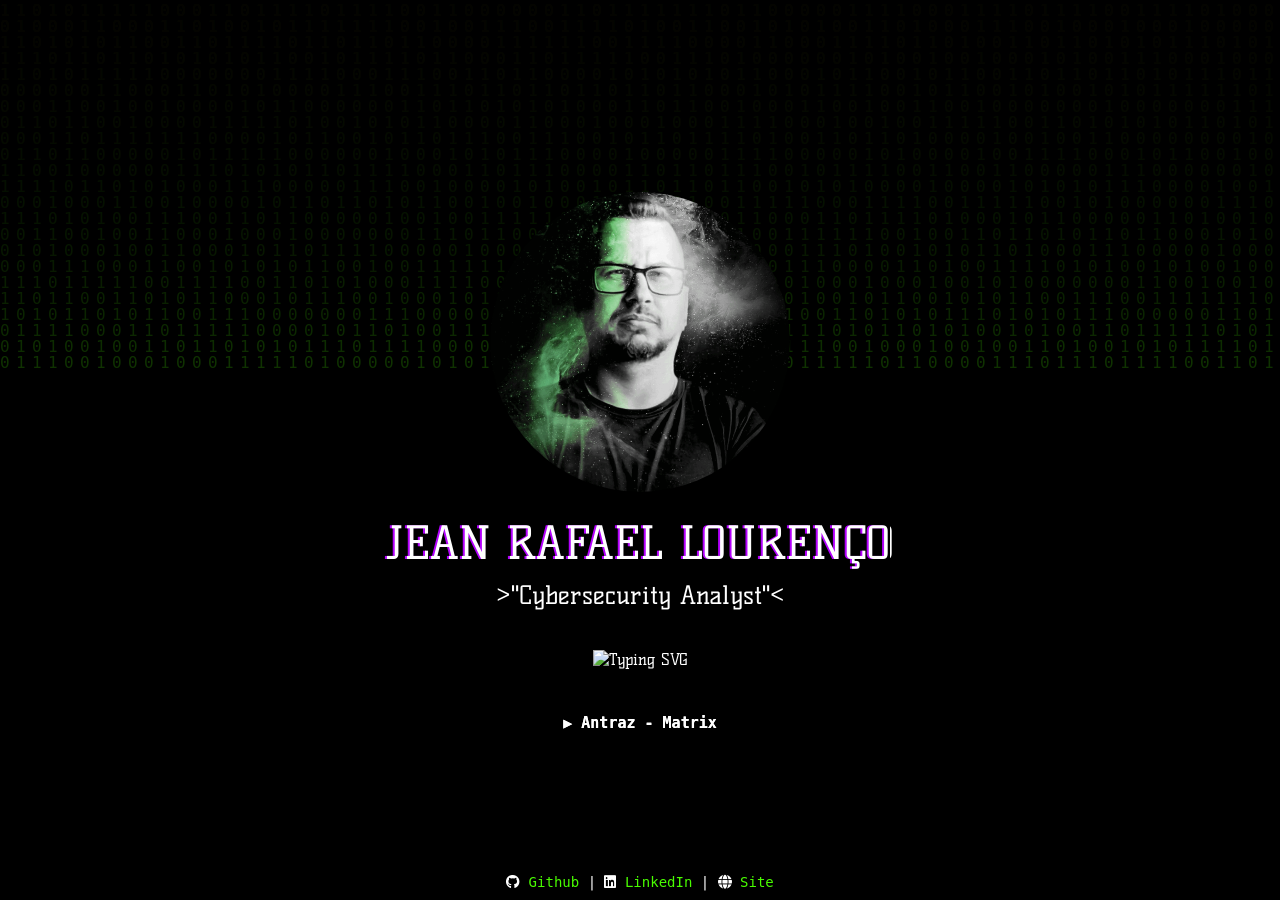
==== whoami/index.html @ 48b9b2f0 "update files" ====
<!DOCTYPE html>
<html lang="pt-br">
<head>
    <meta charset="UTF-8" />
    <meta name="viewport" content="width=device-width, initial-scale=1.0"/>
    <meta name="keywords" content="Cybersecurity Analyst, Web Application Tester, CTF Player, Python and Bash Script Developer.">
    <meta name="description" content="@jeanrafaellourenco portfolio.">
    <meta name="author" content="Jean Rafael Lourenço">
    <title>Whoami</title>
    <link rel="icon" href="../assets/images/favicon.png" type="image/x-icon">
    <link rel="stylesheet" href="https://cdnjs.cloudflare.com/ajax/libs/font-awesome/6.5.1/css/all.min.css">
    <style>
        @import url('https://fonts.googleapis.com/css2?family=Kelly+Slab&display=swap');

        body {
            background-color: black;
            color: white;
            font-family: 'Kelly Slab', sans-serif;
            display: flex;
            flex-direction: column;
            align-items: center;
            justify-content: center;
            margin: 0;
            height: 100vh;
            position: relative;
        }

        canvas {
            position: fixed;
            top: 0;
            left: 0;
            width: 100%;
            height: 100%;
            z-index: -1; /* Mantém o efeito de fundo sem interferir nos botões */
        }

        .prompt {
            text-align: center;
            padding: 20px;
            margin: 10px;
            width: 90%;
            max-width: 600px;
            position: relative;
            z-index: 1; /* Garante que os elementos fiquem sobre o efeito */
        }

        .glitch {
            font-size: 45px;
            text-transform: uppercase;
            position: relative;
            display: inline-block;
        }

        .glitch::before,
        .glitch::after {
            content: attr(data-text);
            position: absolute;
            top: 0;
            left: 0;
            width: 100%;
            height: 100%;
            background: black;
        }

        .glitch::before {
            left: 2px;
            text-shadow: -2px 0 #49FC00;
            animation: glitch-anim 2.5s infinite linear alternate-reverse;
        }

        .glitch::after {
            left: -2px;
            text-shadow: -2px 0 #b300fc;
            animation: glitch-anim-2 3s infinite linear alternate-reverse;
        }

        @keyframes glitch-anim {
            0% { clip: rect(136px, 9999px, 50px, 0); }
            50% { clip: rect(0px, 9999px, 12px, 0); }
            100% { clip: rect(49px, 9999px, 135px, 0); }
        }

        @keyframes glitch-anim-2 {
            0% { clip: rect(118px, 9999px, 37px, 0); }
            50% { clip: rect(12px, 9999px, 143px, 0); }
            100% { clip: rect(44px, 9999px, 148px, 0); }
        }

        p {
            font-size: 25px;
            margin: 10px 0;
        }

        .logo {
            max-width: 300px;
            margin-bottom: 20px;
            border-radius: 50%;
        }

        .message {
            text-align: center;
        }

        .message a {
            color: white;
            text-decoration: none;
            font-size: 18px;
        }

        button {
            background: transparent;
            border: 2px solid #47fc0000;
            color: white;
            font-family: 'Share Tech Mono', monospace;
            font-size: 15px;
            font-weight: bold;
            padding: 5px 20px;
            text-decoration: none;
            text-shadow: 0px 0px 0px;
            cursor: pointer;
        }

        audio {
            margin-top: 20px;
        }

        footer {
        position: fixed;
        bottom: 0;
        width: 100%;
        text-align: center;
        padding: 10px 0;
        background-color: rgba(0, 0, 0, 0.5);
        }

        footer p {
        margin: 0;
        font-family: 'Share Tech Mono', monospace;
        font-size: 14px;
        }

        footer a {
        color: #49FC00;
        text-decoration: none;
        }
    </style>
</head>
<body>
    <!-- Canvas para o efeito Matrix -->
    <canvas id="matrixCanvas"></canvas>

    <div class="prompt">
        <img class="logo" src="../assets/images/profile-glitch.gif" alt="foto-perfil">
        <div class="glitch" data-text="Jean Rafael Lourenço"><font color="#49FC00">Jean</font> Rafael Lourenço</div>
        <div class="message">
            <p>&gt;"Cybersecurity Analyst"&lt;</p>
        </div>
    </div>
    
    <!-- https://git.io/typing-svg -->
    <a><img src="https://readme-typing-svg.demolab.com?font=&size=20&pause=1000&center=true&color=24F73A&center=true&multiline=true&width=950&lines=Web Application Tester, CTF Player, Python and Bash Script Developer." alt="Typing SVG" /></a>
    

    <!-- Botão Play/Pause -->
    <br><br>
    <button class="play-btn" id="playPause">▶</button>

    <!-- Elemento de áudio sem autoplay e loop -->
    <audio id="audio">
        <source src="" type="audio/mpeg">
        Seu navegador não suporta áudio.
    </audio>


    <script>
        // Definição da playlist em sequência
        const songs = [
            { name: "Antraz - Nenhum Sistema Está a Salvo", src: "../assets/music/Nenhum Sistema Está a Salvo-Antraz.mp3" },
            { name: "Antraz - Piratas Do Silicio", src: "../assets/music/Piratas Do Silicio-Antraz.mp3" },
            { name: "Antraz - Matrix", src: "../assets/music/Matrix-Antraz.mp3" }
            // Adicione mais músicas conforme necessário
            // Artist: Antraz 
            // Spotify: https://open.spotify.com/intl-pt/artist/4gJVFIdr0jCw4HDaX0cTdk 
            // Deezer: https://www.deezer.com/br/artist/14185607/top_track
            // YouTube: https://www.youtube.com/@ANTRAZMENTALZ
        ];

        const audio = document.getElementById("audio");
        audio.volume = 0.5; // Volume inicial de 50%

        const playPauseButton = document.getElementById("playPause");
        let currentSong = null;
        // Escolhe aleatoriamente o índice da primeira música
        let currentIndex = Math.floor(Math.random() * songs.length);

        // Atualiza o botão para exibir o nome da música escolhida
        playPauseButton.textContent = "▶ " + songs[currentIndex].name;

        // Função para tocar uma música e atualizar o botão com o nome da faixa
        function playSong(song) {
            currentSong = song;
            audio.src = song.src;
            audio.play();
            playPauseButton.textContent = "⏸ " + song.name;
        }

        // Quando a música terminar, toca a próxima em sequência
        audio.onended = () => {
            currentIndex = (currentIndex + 1) % songs.length;
            playSong(songs[currentIndex]);
        };

        // Evento de clique para iniciar ou pausar a reprodução
        playPauseButton.addEventListener("click", () => {
            if (!currentSong) {
                // Primeiro clique: inicia a música escolhida aleatoriamente
                playSong(songs[currentIndex]);
            } else if (audio.paused) {
                audio.play();
                playPauseButton.textContent = "⏸ " + currentSong.name;
            } else {
                audio.pause();
                playPauseButton.textContent = "▶ " + currentSong.name;
            }
        });

        // Script do efeito Matrix
        const canvas = document.getElementById("matrixCanvas");
        const ctx = canvas.getContext("2d");

        // Ajusta o canvas para cobrir toda a tela
        canvas.width = window.innerWidth;
        canvas.height = window.innerHeight;

        const fontSize = 16;
        const columns = Math.floor(canvas.width / fontSize);
        const drops = Array(columns).fill(1);

        function drawMatrix() {
            ctx.fillStyle = "rgba(0, 0, 0, 0.1)";
            ctx.fillRect(0, 0, canvas.width, canvas.height);

            ctx.fillStyle = "rgba(73, 252, 0, 0.2)";

            ctx.font = `${fontSize}px monospace`;

            for (let i = 0; i < drops.length; i++) {
                const text = Math.random() > 0.5 ? "0" : "1";
                const x = i * fontSize;
                const y = drops[i] * fontSize;

                ctx.fillText(text, x, y);

                if (y > canvas.height && Math.random() > 0.975) {
                    drops[i] = 0;
                }
                drops[i]++;
            }
        }

        setInterval(drawMatrix, 50);

        window.addEventListener("resize", () => {
            canvas.width = window.innerWidth;
            canvas.height = window.innerHeight;
        });
    </script>
    
    
    <footer>
        <p>
            <a href="https://github.com/jeanrafaellourenco" target="_blank">
                <i class="fa-brands fa-github" style="color: #fff;"></i> Github
            </a>
            |
            <a href="https://www.linkedin.com/in/jeanrafaellourenco/" target="_blank">
                <i class="fa-brands fa-linkedin" style="color: #fff;"></i> LinkedIn
            </a>
            |
            <a href="https://jeanrafaellourenco.github.io/" target="_blank">
                <i class="fa-solid fa-globe" style="color: #fff;"></i> Site
            </a>
        </p>
    </footer>

</body>
</html>
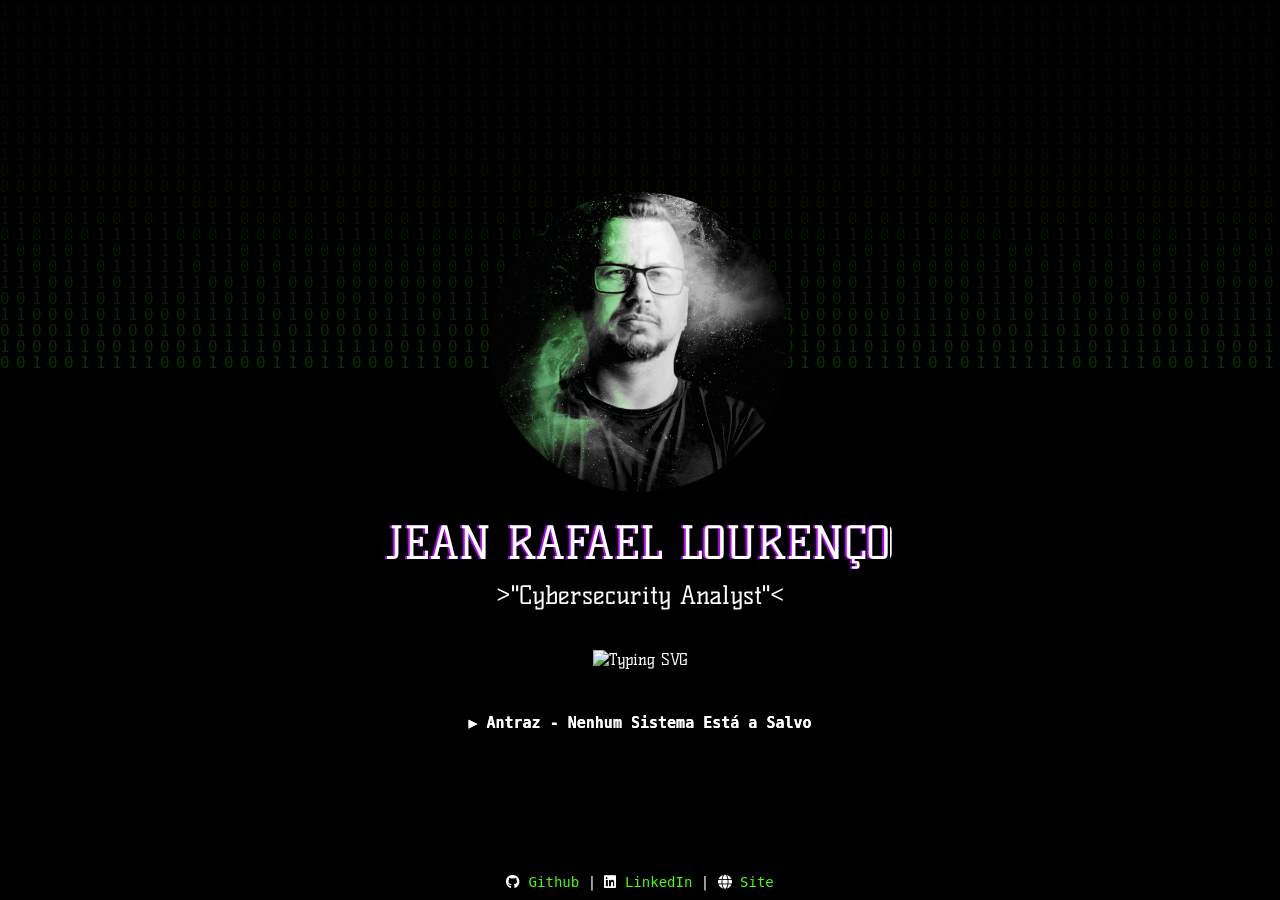
==== commit a02115b9: "update files" ====
--- a/whoami/index.html
+++ b/whoami/index.html
@@ -158,7 +158,7 @@
     </div>
     
     <!-- https://git.io/typing-svg -->
-    <a><img src="https://readme-typing-svg.demolab.com?font=&size=20&pause=1000&center=true&color=24F73A&center=true&multiline=true&width=950&lines=Web Application Tester, CTF Player, Python and Bash Script Developer." alt="Typing SVG" /></a>
+    <a><img src="https://readme-typing-svg.demolab.com?font=&size=20&pause=1000&center=true&color=24F73A&center=true&width=950&lines=Web Application Tester, Automation Specialist, Python and Bash Script Developer;Ethical Hacker, Bug Hunter, CTF Player;Offensive Security, Red Team Operator, OSINT, Security Researcher" alt="Typing SVG" /></a>
     
 
     <!-- Botão Play/Pause -->
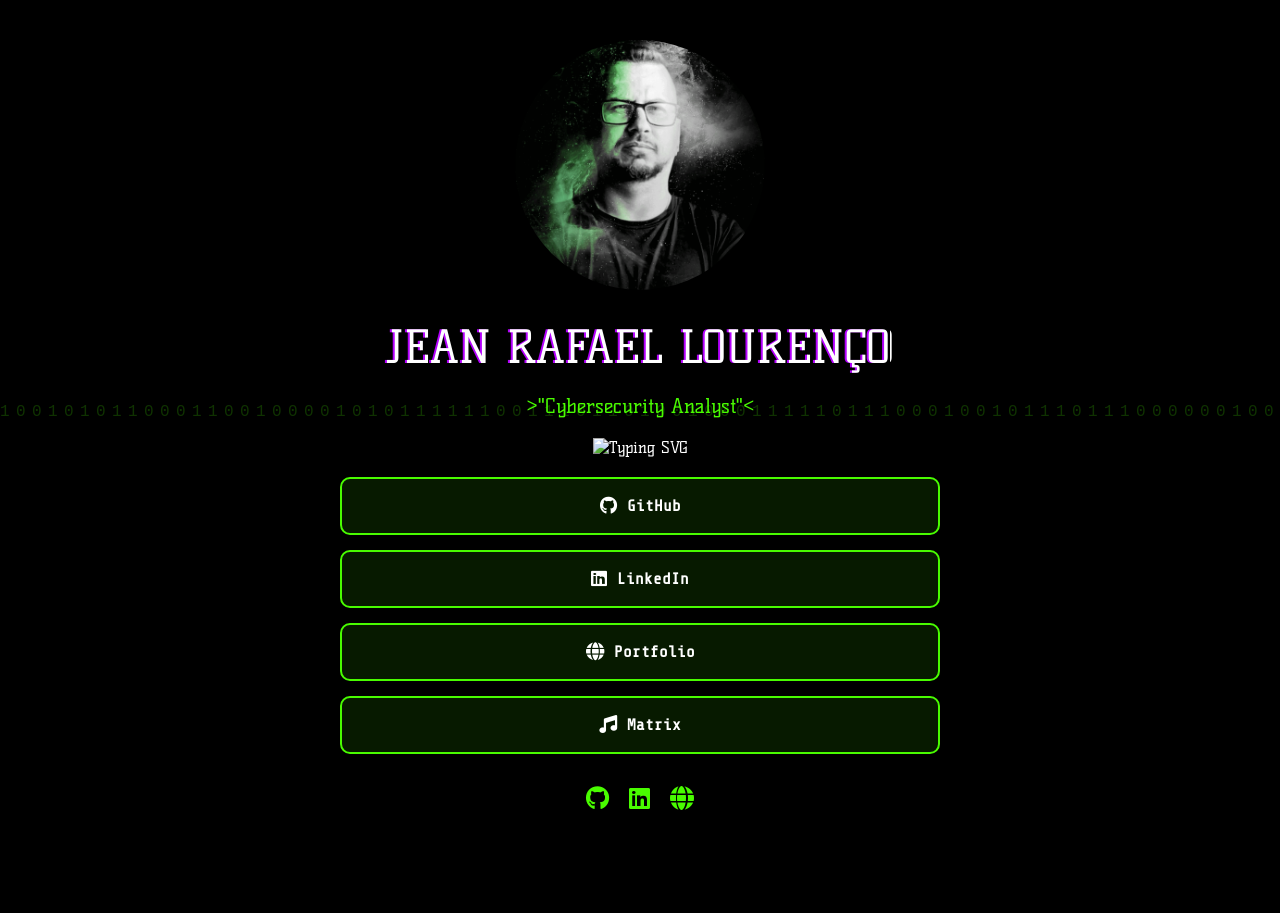
==== commit d4ac2f28: "first commit 2026 version" ====
--- a/whoami/index.html
+++ b/whoami/index.html
@@ -11,6 +11,11 @@
     <link rel="stylesheet" href="https://cdnjs.cloudflare.com/ajax/libs/font-awesome/6.5.1/css/all.min.css">
     <style>
         @import url('https://fonts.googleapis.com/css2?family=Kelly+Slab&display=swap');
+        @import url('https://fonts.googleapis.com/css2?family=Share+Tech+Mono&display=swap');
+
+        * {
+            box-sizing: border-box;
+        }
 
         body {
             background-color: black;
@@ -21,8 +26,10 @@
             align-items: center;
             justify-content: center;
             margin: 0;
-            height: 100vh;
+            min-height: 100vh;
             position: relative;
+            overflow-x: hidden;
+            padding: 40px 20px 80px 20px;
         }
 
         canvas {
@@ -31,24 +38,31 @@
             left: 0;
             width: 100%;
             height: 100%;
-            z-index: -1; /* Mantém o efeito de fundo sem interferir nos botões */
-        }
-
-        .prompt {
+            z-index: -1;
+        }
+
+        .container {
+            width: 100%;
+            max-width: 600px;
             text-align: center;
-            padding: 20px;
-            margin: 10px;
-            width: 90%;
-            max-width: 600px;
-            position: relative;
-            z-index: 1; /* Garante que os elementos fiquem sobre o efeito */
+            z-index: 1;
+            padding-bottom: 20px;
+        }
+
+        .logo {
+            width: 180px;
+            height: 180px;
+            border-radius: 50%;
+            margin: 0 auto 20px;
+            display: block;
         }
 
         .glitch {
-            font-size: 45px;
+            font-size: 32px;
             text-transform: uppercase;
             position: relative;
             display: inline-block;
+            margin: 10px 0;
         }
 
         .glitch::before,
@@ -86,149 +100,275 @@
             100% { clip: rect(44px, 9999px, 148px, 0); }
         }
 
-        p {
-            font-size: 25px;
-            margin: 10px 0;
-        }
-
-        .logo {
-            max-width: 300px;
-            margin-bottom: 20px;
-            border-radius: 50%;
-        }
-
-        .message {
-            text-align: center;
-        }
-
-        .message a {
-            color: white;
-            text-decoration: none;
-            font-size: 18px;
-        }
-
-        button {
-            background: transparent;
-            border: 2px solid #47fc0000;
+        .subtitle {
+            font-size: 16px;
+            margin: 10px 0 20px;
+            color: #49FC00;
+        }
+
+        .typing-container {
+            width: 100%;
+            margin: 20px 0;
+            display: flex;
+            justify-content: center;
+            overflow: hidden;
+        }
+
+        .typing-container img {
+            max-width: 100%;
+            height: auto;
+        }
+
+        .links-container {
+            display: flex;
+            flex-direction: column;
+            gap: 15px;
+            width: 100%;
+            margin-top: 20px;
+        }
+
+        .link-button {
+            background: rgba(73, 252, 0, 0.1);
+            border: 2px solid #49FC00;
             color: white;
             font-family: 'Share Tech Mono', monospace;
-            font-size: 15px;
+            font-size: 14px;
             font-weight: bold;
-            padding: 5px 20px;
+            padding: 15px 20px;
             text-decoration: none;
-            text-shadow: 0px 0px 0px;
             cursor: pointer;
+            transition: all 0.3s ease;
+            border-radius: 10px;
+            display: flex;
+            align-items: center;
+            justify-content: center;
+            gap: 10px;
+            width: 100%;
+        }
+
+        .link-button:hover {
+            background: rgba(73, 252, 0, 0.2);
+            transform: translateY(-2px);
+        }
+
+        .link-button i {
+            font-size: 18px;
+        }
+
+        .social-links {
+            display: flex;
+            justify-content: center;
+            gap: 20px;
+            margin-top: 30px;
+        }
+
+        .social-links a {
+            color: #49FC00;
+            font-size: 24px;
+            transition: all 0.3s ease;
+        }
+
+        .social-links a:hover {
+            color: white;
+            transform: scale(1.2);
         }
 
         audio {
-            margin-top: 20px;
-        }
-
-        footer {
-        position: fixed;
-        bottom: 0;
-        width: 100%;
-        text-align: center;
-        padding: 10px 0;
-        background-color: rgba(0, 0, 0, 0.5);
-        }
-
-        footer p {
-        margin: 0;
-        font-family: 'Share Tech Mono', monospace;
-        font-size: 14px;
-        }
-
-        footer a {
-        color: #49FC00;
-        text-decoration: none;
+            display: none;
+        }
+
+        /* Desktop view */
+        @media screen and (min-width: 769px) {
+            .logo {
+                width: 250px;
+                height: 250px;
+            }
+
+            .glitch {
+                font-size: 45px;
+            }
+
+            .subtitle {
+                font-size: 20px;
+            }
+
+            .link-button {
+                font-size: 16px;
+                padding: 18px 25px;
+            }
+        }
+
+        /* Mobile Linktree style */
+        @media screen and (max-width: 768px) {
+            body {
+                justify-content: center;
+                padding: 20px 15px 60px 15px;
+            }
+
+            .container {
+                padding-bottom: 0;
+            }
+
+            .logo {
+                width: 150px;
+                height: 150px;
+                margin-bottom: 15px;
+            }
+
+            .glitch {
+                font-size: 24px;
+            }
+
+            .subtitle {
+                font-size: 14px;
+                margin: 8px 0 15px;
+            }
+
+            .typing-container {
+                margin: 15px 0;
+            }
+
+            .links-container {
+                gap: 12px;
+                margin-top: 15px;
+            }
+
+            .link-button {
+                font-size: 13px;
+                padding: 14px 18px;
+                border-radius: 8px;
+            }
+
+            .link-button i {
+                font-size: 16px;
+            }
+
+            .social-links {
+                margin-top: 25px;
+                gap: 15px;
+            }
+
+            .social-links a {
+                font-size: 20px;
+            }
         }
     </style>
 </head>
 <body>
-    <!-- Canvas para o efeito Matrix -->
     <canvas id="matrixCanvas"></canvas>
-
-    <div class="prompt">
-        <img class="logo" src="../assets/images/profile-glitch.gif" alt="foto-perfil">
-        <div class="glitch" data-text="Jean Rafael Lourenço"><font color="#49FC00">Jean</font> Rafael Lourenço</div>
-        <div class="message">
-            <p>&gt;"Cybersecurity Analyst"&lt;</p>
+    
+    <div class="container">
+        <img class="logo" src="../assets/images/profile-glitch.gif" alt="Jean Rafael Lourenço">
+        
+        <div class="glitch" data-text="Jean Rafael Lourenço">
+            <font color="#49FC00">Jean</font> Rafael Lourenço
+        </div>
+        
+        <p class="subtitle">&gt;"Cybersecurity Analyst"&lt;</p>
+        
+        <div class="typing-container">
+            <img src="https://readme-typing-svg.demolab.com?font=&size=18&pause=1000&center=true&color=24F73A&width=600&lines=Web+Application+Tester;Automation+Specialist;Python+and+Bash+Script+Developer;Ethical+Hacker,+Bug+Hunter;CTF+Player;Offensive+Security;Red+Team+Operator;OSINT,+Security+Researcher" alt="Typing SVG" />
+        </div>
+        
+        <div class="links-container">
+            <button class="link-button" id="githubBtn">
+                <i class="fa-brands fa-github"></i>
+                GitHub
+            </button>
+            
+            <button class="link-button" id="linkedinBtn">
+                <i class="fa-brands fa-linkedin"></i>
+                LinkedIn
+            </button>
+            
+            <button class="link-button" id="siteBtn">
+                <i class="fa-solid fa-globe"></i>
+                Portfolio
+            </button>
+            
+            <button class="link-button play-btn" id="playPause">
+                <i class="fa-solid fa-music"></i>
+                <span id="musicText">Play Music</span>
+            </button>
+        </div>
+        
+        <div class="social-links">
+            <a href="https://github.com/jeanrafaellourenco" target="_blank" rel="noopener noreferrer" title="GitHub">
+                <i class="fa-brands fa-github"></i>
+            </a>
+            <a href="https://www.linkedin.com/in/jeanrafaellourenco/" target="_blank" rel="noopener noreferrer" title="LinkedIn">
+                <i class="fa-brands fa-linkedin"></i>
+            </a>
+            <a href="https://jeanrafaellourenco.github.io/" target="_blank" rel="noopener noreferrer" title="Site">
+                <i class="fa-solid fa-globe"></i>
+            </a>
         </div>
     </div>
-    
-    <!-- https://git.io/typing-svg -->
-    <a><img src="https://readme-typing-svg.demolab.com?font=&size=20&pause=1000&center=true&color=24F73A&center=true&width=950&lines=Web Application Tester, Automation Specialist, Python and Bash Script Developer;Ethical Hacker, Bug Hunter, CTF Player;Offensive Security, Red Team Operator, OSINT, Security Researcher" alt="Typing SVG" /></a>
-    
-
-    <!-- Botão Play/Pause -->
-    <br><br>
-    <button class="play-btn" id="playPause">▶</button>
-
-    <!-- Elemento de áudio sem autoplay e loop -->
+
     <audio id="audio">
         <source src="" type="audio/mpeg">
         Seu navegador não suporta áudio.
     </audio>
 
-
     <script>
-        // Definição da playlist em sequência
+        // Links dos botões
+        document.getElementById('githubBtn').addEventListener('click', function() {
+            window.open('https://github.com/jeanrafaellourenco', '_blank');
+        });
+
+        document.getElementById('linkedinBtn').addEventListener('click', function() {
+            window.open('https://www.linkedin.com/in/jeanrafaellourenco/', '_blank');
+        });
+
+        document.getElementById('siteBtn').addEventListener('click', function() {
+            window.open('https://jeanrafaellourenco.github.io/', '_blank');
+        });
+
+        // Player de música
         const songs = [
-            { name: "Antraz - Nenhum Sistema Está a Salvo", src: "../assets/music/Nenhum Sistema Está a Salvo-Antraz.mp3" },
-            { name: "Antraz - Piratas Do Silicio", src: "../assets/music/Piratas Do Silicio-Antraz.mp3" },
-            { name: "Antraz - Matrix", src: "../assets/music/Matrix-Antraz.mp3" }
-            // Adicione mais músicas conforme necessário
-            // Artist: Antraz 
-            // Spotify: https://open.spotify.com/intl-pt/artist/4gJVFIdr0jCw4HDaX0cTdk 
-            // Deezer: https://www.deezer.com/br/artist/14185607/top_track
-            // YouTube: https://www.youtube.com/@ANTRAZMENTALZ
+            { name: "Nenhum Sistema Está a Salvo", src: "../assets/music/Nenhum Sistema Está a Salvo-Antraz.mp3" },
+            { name: "Piratas Do Silício", src: "../assets/music/Piratas Do Silicio-Antraz.mp3" },
+            { name: "Matrix", src: "../assets/music/Matrix-Antraz.mp3" }
         ];
 
         const audio = document.getElementById("audio");
-        audio.volume = 0.5; // Volume inicial de 50%
+        audio.volume = 0.5;
 
         const playPauseButton = document.getElementById("playPause");
+        const musicText = document.getElementById("musicText");
         let currentSong = null;
-        // Escolhe aleatoriamente o índice da primeira música
         let currentIndex = Math.floor(Math.random() * songs.length);
 
-        // Atualiza o botão para exibir o nome da música escolhida
-        playPauseButton.textContent = "▶ " + songs[currentIndex].name;
-
-        // Função para tocar uma música e atualizar o botão com o nome da faixa
+        musicText.textContent = songs[currentIndex].name;
+
         function playSong(song) {
             currentSong = song;
             audio.src = song.src;
             audio.play();
-            playPauseButton.textContent = "⏸ " + song.name;
-        }
-
-        // Quando a música terminar, toca a próxima em sequência
+            musicText.textContent = "⏸ " + song.name;
+        }
+
         audio.onended = () => {
             currentIndex = (currentIndex + 1) % songs.length;
             playSong(songs[currentIndex]);
         };
 
-        // Evento de clique para iniciar ou pausar a reprodução
         playPauseButton.addEventListener("click", () => {
             if (!currentSong) {
-                // Primeiro clique: inicia a música escolhida aleatoriamente
                 playSong(songs[currentIndex]);
             } else if (audio.paused) {
                 audio.play();
-                playPauseButton.textContent = "⏸ " + currentSong.name;
+                musicText.textContent = "⏸ " + currentSong.name;
             } else {
                 audio.pause();
-                playPauseButton.textContent = "▶ " + currentSong.name;
+                musicText.textContent = "▶ " + currentSong.name;
             }
         });
 
-        // Script do efeito Matrix
+        // Efeito Matrix
         const canvas = document.getElementById("matrixCanvas");
         const ctx = canvas.getContext("2d");
 
-        // Ajusta o canvas para cobrir toda a tela
         canvas.width = window.innerWidth;
         canvas.height = window.innerHeight;
 
@@ -239,9 +379,7 @@
         function drawMatrix() {
             ctx.fillStyle = "rgba(0, 0, 0, 0.1)";
             ctx.fillRect(0, 0, canvas.width, canvas.height);
-
             ctx.fillStyle = "rgba(73, 252, 0, 0.2)";
-
             ctx.font = `${fontSize}px monospace`;
 
             for (let i = 0; i < drops.length; i++) {
@@ -265,23 +403,5 @@
             canvas.height = window.innerHeight;
         });
     </script>
-    
-    
-    <footer>
-        <p>
-            <a href="https://github.com/jeanrafaellourenco" target="_blank">
-                <i class="fa-brands fa-github" style="color: #fff;"></i> Github
-            </a>
-            |
-            <a href="https://www.linkedin.com/in/jeanrafaellourenco/" target="_blank">
-                <i class="fa-brands fa-linkedin" style="color: #fff;"></i> LinkedIn
-            </a>
-            |
-            <a href="https://jeanrafaellourenco.github.io/" target="_blank">
-                <i class="fa-solid fa-globe" style="color: #fff;"></i> Site
-            </a>
-        </p>
-    </footer>
-
 </body>
 </html>
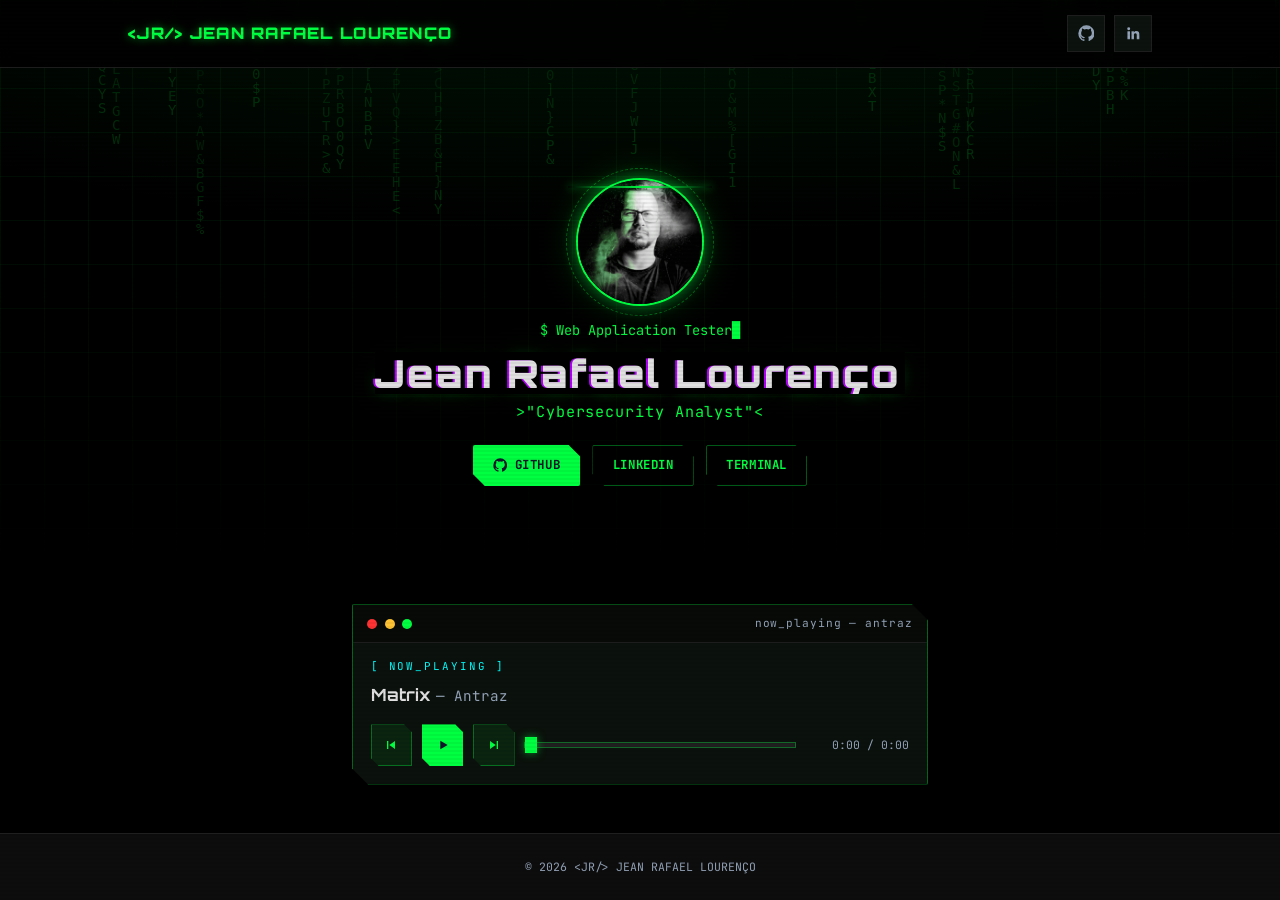
==== commit 9e24ccc7: "upgrade site" ====
--- a/whoami/index.html
+++ b/whoami/index.html
@@ -1,407 +1,16 @@
 <!DOCTYPE html>
-<html lang="pt-br">
+<html lang="en">
 <head>
-    <meta charset="UTF-8" />
-    <meta name="viewport" content="width=device-width, initial-scale=1.0"/>
-    <meta name="keywords" content="Cybersecurity Analyst, Web Application Tester, CTF Player, Python and Bash Script Developer.">
-    <meta name="description" content="@jeanrafaellourenco portfolio.">
-    <meta name="author" content="Jean Rafael Lourenço">
-    <title>Whoami</title>
-    <link rel="icon" href="../assets/images/favicon.png" type="image/x-icon">
-    <link rel="stylesheet" href="https://cdnjs.cloudflare.com/ajax/libs/font-awesome/6.5.1/css/all.min.css">
-    <style>
-        @import url('https://fonts.googleapis.com/css2?family=Kelly+Slab&display=swap');
-        @import url('https://fonts.googleapis.com/css2?family=Share+Tech+Mono&display=swap');
-
-        * {
-            box-sizing: border-box;
-        }
-
-        body {
-            background-color: black;
-            color: white;
-            font-family: 'Kelly Slab', sans-serif;
-            display: flex;
-            flex-direction: column;
-            align-items: center;
-            justify-content: center;
-            margin: 0;
-            min-height: 100vh;
-            position: relative;
-            overflow-x: hidden;
-            padding: 40px 20px 80px 20px;
-        }
-
-        canvas {
-            position: fixed;
-            top: 0;
-            left: 0;
-            width: 100%;
-            height: 100%;
-            z-index: -1;
-        }
-
-        .container {
-            width: 100%;
-            max-width: 600px;
-            text-align: center;
-            z-index: 1;
-            padding-bottom: 20px;
-        }
-
-        .logo {
-            width: 180px;
-            height: 180px;
-            border-radius: 50%;
-            margin: 0 auto 20px;
-            display: block;
-        }
-
-        .glitch {
-            font-size: 32px;
-            text-transform: uppercase;
-            position: relative;
-            display: inline-block;
-            margin: 10px 0;
-        }
-
-        .glitch::before,
-        .glitch::after {
-            content: attr(data-text);
-            position: absolute;
-            top: 0;
-            left: 0;
-            width: 100%;
-            height: 100%;
-            background: black;
-        }
-
-        .glitch::before {
-            left: 2px;
-            text-shadow: -2px 0 #49FC00;
-            animation: glitch-anim 2.5s infinite linear alternate-reverse;
-        }
-
-        .glitch::after {
-            left: -2px;
-            text-shadow: -2px 0 #b300fc;
-            animation: glitch-anim-2 3s infinite linear alternate-reverse;
-        }
-
-        @keyframes glitch-anim {
-            0% { clip: rect(136px, 9999px, 50px, 0); }
-            50% { clip: rect(0px, 9999px, 12px, 0); }
-            100% { clip: rect(49px, 9999px, 135px, 0); }
-        }
-
-        @keyframes glitch-anim-2 {
-            0% { clip: rect(118px, 9999px, 37px, 0); }
-            50% { clip: rect(12px, 9999px, 143px, 0); }
-            100% { clip: rect(44px, 9999px, 148px, 0); }
-        }
-
-        .subtitle {
-            font-size: 16px;
-            margin: 10px 0 20px;
-            color: #49FC00;
-        }
-
-        .typing-container {
-            width: 100%;
-            margin: 20px 0;
-            display: flex;
-            justify-content: center;
-            overflow: hidden;
-        }
-
-        .typing-container img {
-            max-width: 100%;
-            height: auto;
-        }
-
-        .links-container {
-            display: flex;
-            flex-direction: column;
-            gap: 15px;
-            width: 100%;
-            margin-top: 20px;
-        }
-
-        .link-button {
-            background: rgba(73, 252, 0, 0.1);
-            border: 2px solid #49FC00;
-            color: white;
-            font-family: 'Share Tech Mono', monospace;
-            font-size: 14px;
-            font-weight: bold;
-            padding: 15px 20px;
-            text-decoration: none;
-            cursor: pointer;
-            transition: all 0.3s ease;
-            border-radius: 10px;
-            display: flex;
-            align-items: center;
-            justify-content: center;
-            gap: 10px;
-            width: 100%;
-        }
-
-        .link-button:hover {
-            background: rgba(73, 252, 0, 0.2);
-            transform: translateY(-2px);
-        }
-
-        .link-button i {
-            font-size: 18px;
-        }
-
-        .social-links {
-            display: flex;
-            justify-content: center;
-            gap: 20px;
-            margin-top: 30px;
-        }
-
-        .social-links a {
-            color: #49FC00;
-            font-size: 24px;
-            transition: all 0.3s ease;
-        }
-
-        .social-links a:hover {
-            color: white;
-            transform: scale(1.2);
-        }
-
-        audio {
-            display: none;
-        }
-
-        /* Desktop view */
-        @media screen and (min-width: 769px) {
-            .logo {
-                width: 250px;
-                height: 250px;
-            }
-
-            .glitch {
-                font-size: 45px;
-            }
-
-            .subtitle {
-                font-size: 20px;
-            }
-
-            .link-button {
-                font-size: 16px;
-                padding: 18px 25px;
-            }
-        }
-
-        /* Mobile Linktree style */
-        @media screen and (max-width: 768px) {
-            body {
-                justify-content: center;
-                padding: 20px 15px 60px 15px;
-            }
-
-            .container {
-                padding-bottom: 0;
-            }
-
-            .logo {
-                width: 150px;
-                height: 150px;
-                margin-bottom: 15px;
-            }
-
-            .glitch {
-                font-size: 24px;
-            }
-
-            .subtitle {
-                font-size: 14px;
-                margin: 8px 0 15px;
-            }
-
-            .typing-container {
-                margin: 15px 0;
-            }
-
-            .links-container {
-                gap: 12px;
-                margin-top: 15px;
-            }
-
-            .link-button {
-                font-size: 13px;
-                padding: 14px 18px;
-                border-radius: 8px;
-            }
-
-            .link-button i {
-                font-size: 16px;
-            }
-
-            .social-links {
-                margin-top: 25px;
-                gap: 15px;
-            }
-
-            .social-links a {
-                font-size: 20px;
-            }
-        }
-    </style>
+  <meta charset="UTF-8">
+  <meta name="viewport" content="width=device-width, initial-scale=1.0">
+  <meta http-equiv="refresh" content="0; url=../">
+  <title>Redirecting… — Jean Rafael Lourenço</title>
+  <link rel="canonical" href="https://jeanrafaellourenco.github.io/">
+  <script>location.replace("../");</script>
 </head>
 <body>
-    <canvas id="matrixCanvas"></canvas>
-    
-    <div class="container">
-        <img class="logo" src="../assets/images/profile-glitch.gif" alt="Jean Rafael Lourenço">
-        
-        <div class="glitch" data-text="Jean Rafael Lourenço">
-            <font color="#49FC00">Jean</font> Rafael Lourenço
-        </div>
-        
-        <p class="subtitle">&gt;"Cybersecurity Analyst"&lt;</p>
-        
-        <div class="typing-container">
-            <img src="https://readme-typing-svg.demolab.com?font=&size=18&pause=1000&center=true&color=24F73A&width=600&lines=Web+Application+Tester;Automation+Specialist;Python+and+Bash+Script+Developer;Ethical+Hacker,+Bug+Hunter;CTF+Player;Offensive+Security;Red+Team+Operator;OSINT,+Security+Researcher" alt="Typing SVG" />
-        </div>
-        
-        <div class="links-container">
-            <button class="link-button" id="githubBtn">
-                <i class="fa-brands fa-github"></i>
-                GitHub
-            </button>
-            
-            <button class="link-button" id="linkedinBtn">
-                <i class="fa-brands fa-linkedin"></i>
-                LinkedIn
-            </button>
-            
-            <button class="link-button" id="siteBtn">
-                <i class="fa-solid fa-globe"></i>
-                Portfolio
-            </button>
-            
-            <button class="link-button play-btn" id="playPause">
-                <i class="fa-solid fa-music"></i>
-                <span id="musicText">Play Music</span>
-            </button>
-        </div>
-        
-        <div class="social-links">
-            <a href="https://github.com/jeanrafaellourenco" target="_blank" rel="noopener noreferrer" title="GitHub">
-                <i class="fa-brands fa-github"></i>
-            </a>
-            <a href="https://www.linkedin.com/in/jeanrafaellourenco/" target="_blank" rel="noopener noreferrer" title="LinkedIn">
-                <i class="fa-brands fa-linkedin"></i>
-            </a>
-            <a href="https://jeanrafaellourenco.github.io/" target="_blank" rel="noopener noreferrer" title="Site">
-                <i class="fa-solid fa-globe"></i>
-            </a>
-        </div>
-    </div>
-
-    <audio id="audio">
-        <source src="" type="audio/mpeg">
-        Seu navegador não suporta áudio.
-    </audio>
-
-    <script>
-        // Links dos botões
-        document.getElementById('githubBtn').addEventListener('click', function() {
-            window.open('https://github.com/jeanrafaellourenco', '_blank');
-        });
-
-        document.getElementById('linkedinBtn').addEventListener('click', function() {
-            window.open('https://www.linkedin.com/in/jeanrafaellourenco/', '_blank');
-        });
-
-        document.getElementById('siteBtn').addEventListener('click', function() {
-            window.open('https://jeanrafaellourenco.github.io/', '_blank');
-        });
-
-        // Player de música
-        const songs = [
-            { name: "Nenhum Sistema Está a Salvo", src: "../assets/music/Nenhum Sistema Está a Salvo-Antraz.mp3" },
-            { name: "Piratas Do Silício", src: "../assets/music/Piratas Do Silicio-Antraz.mp3" },
-            { name: "Matrix", src: "../assets/music/Matrix-Antraz.mp3" }
-        ];
-
-        const audio = document.getElementById("audio");
-        audio.volume = 0.5;
-
-        const playPauseButton = document.getElementById("playPause");
-        const musicText = document.getElementById("musicText");
-        let currentSong = null;
-        let currentIndex = Math.floor(Math.random() * songs.length);
-
-        musicText.textContent = songs[currentIndex].name;
-
-        function playSong(song) {
-            currentSong = song;
-            audio.src = song.src;
-            audio.play();
-            musicText.textContent = "⏸ " + song.name;
-        }
-
-        audio.onended = () => {
-            currentIndex = (currentIndex + 1) % songs.length;
-            playSong(songs[currentIndex]);
-        };
-
-        playPauseButton.addEventListener("click", () => {
-            if (!currentSong) {
-                playSong(songs[currentIndex]);
-            } else if (audio.paused) {
-                audio.play();
-                musicText.textContent = "⏸ " + currentSong.name;
-            } else {
-                audio.pause();
-                musicText.textContent = "▶ " + currentSong.name;
-            }
-        });
-
-        // Efeito Matrix
-        const canvas = document.getElementById("matrixCanvas");
-        const ctx = canvas.getContext("2d");
-
-        canvas.width = window.innerWidth;
-        canvas.height = window.innerHeight;
-
-        const fontSize = 16;
-        const columns = Math.floor(canvas.width / fontSize);
-        const drops = Array(columns).fill(1);
-
-        function drawMatrix() {
-            ctx.fillStyle = "rgba(0, 0, 0, 0.1)";
-            ctx.fillRect(0, 0, canvas.width, canvas.height);
-            ctx.fillStyle = "rgba(73, 252, 0, 0.2)";
-            ctx.font = `${fontSize}px monospace`;
-
-            for (let i = 0; i < drops.length; i++) {
-                const text = Math.random() > 0.5 ? "0" : "1";
-                const x = i * fontSize;
-                const y = drops[i] * fontSize;
-
-                ctx.fillText(text, x, y);
-
-                if (y > canvas.height && Math.random() > 0.975) {
-                    drops[i] = 0;
-                }
-                drops[i]++;
-            }
-        }
-
-        setInterval(drawMatrix, 50);
-
-        window.addEventListener("resize", () => {
-            canvas.width = window.innerWidth;
-            canvas.height = window.innerHeight;
-        });
-    </script>
+  <p style="font-family: monospace; background: #000; color: #00ff41; min-height: 100vh; display: grid; place-items: center;">
+    Redirecting to <a href="../" style="color: #00ffff;">jeanrafaellourenco.github.io</a>…
+  </p>
 </body>
 </html>
